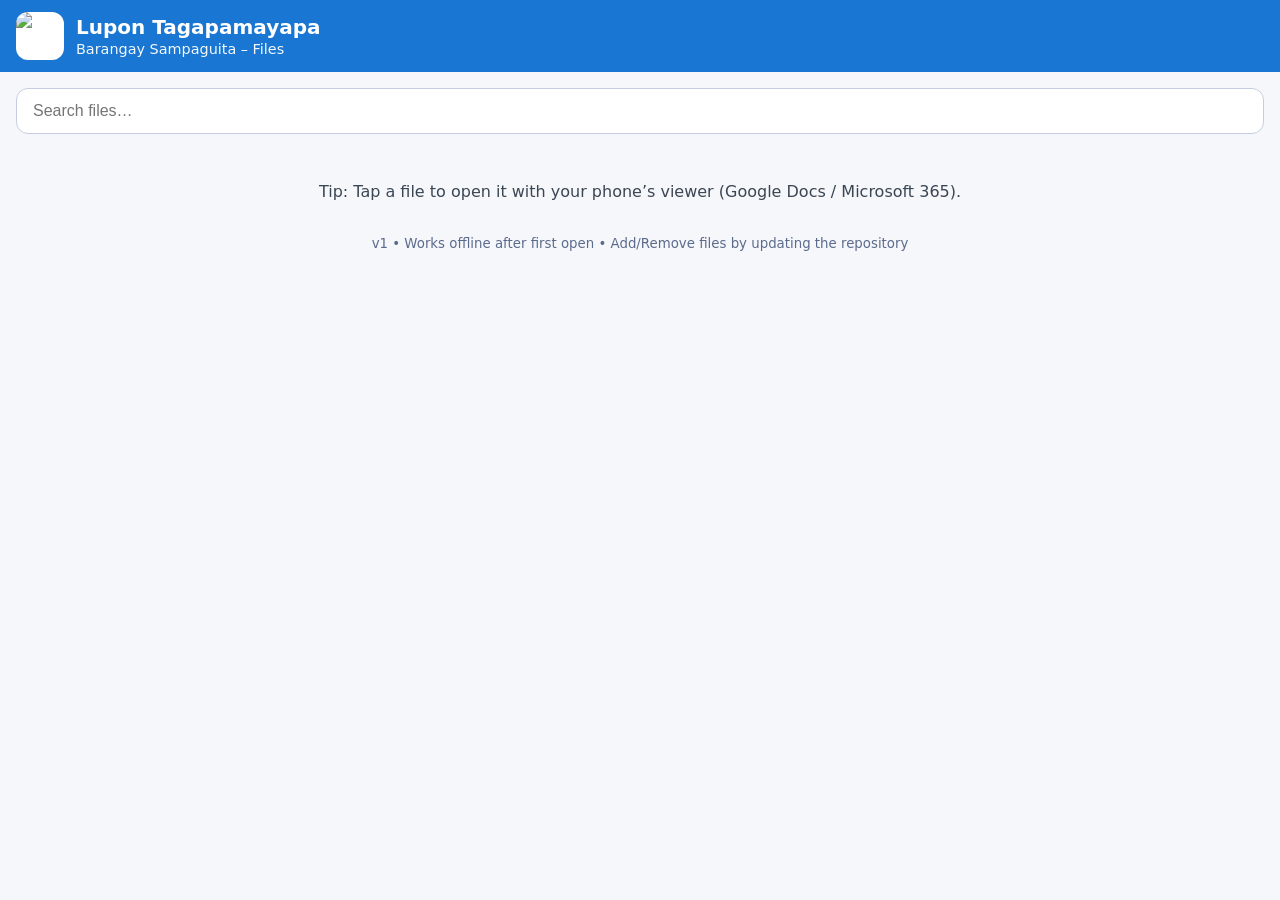
==== index.html @ 439f7897 "Add files via upload" ====
<!doctype html>
<html lang="en">
<head>
  <meta charset="utf-8" />
  <meta name="viewport" content="width=device-width, initial-scale=1" />
  <title>Lupon Tagapamayapa App</title>
  <meta name="theme-color" content="#1976d2">
  <link rel="manifest" href="manifest.webmanifest">
  <link rel="icon" href="img/icon-192.png" sizes="192x192">
  <link rel="apple-touch-icon" href="img/icon-192.png">
  <link rel="stylesheet" href="styles.css">
</head>
<body>
  <header class="topbar">
    <img src="img/icon-192.png" alt="Logo" class="logo">
    <div class="titles">
      <h1>Lupon Tagapamayapa</h1>
      <p>Barangay Sampaguita – Files</p>
    </div>
    <button id="installBtn" class="install-btn" hidden>Install</button>
  </header>

  <main>
    <div class="search-row">
      <input id="search" type="search" placeholder="Search files…" aria-label="Search files">
    </div>
    <ul id="fileList" class="file-list" aria-live="polite"></ul>
    <p class="hint">
      Tip: Tap a file to open it with your phone’s viewer (Google Docs / Microsoft 365).
    </p>
  </main>

  <footer>
    <small>v1 • Works offline after first open • Add/Remove files by updating the repository</small>
  </footer>

  <script src="app.js"></script>
</body>
</html>
---- styles.css ----
*{box-sizing:border-box}html,body{margin:0;padding:0;font-family:system-ui,-apple-system,Segoe UI,Roboto,Helvetica,Arial,sans-serif;background:#f6f7fb;color:#0d1b2a}
.topbar{display:flex;align-items:center;gap:.75rem;padding:.75rem 1rem;background:#1976d2;color:#fff;position:sticky;top:0}
.logo{width:48px;height:48px;border-radius:12px;background:#fff}
.titles h1{margin:.1rem 0;font-size:1.25rem}
.titles p{margin:.1rem 0;opacity:.95;font-size:.9rem}
.install-btn{margin-left:auto;background:#fff;color:#1976d2;border:none;padding:.5rem .75rem;border-radius:.6rem;font-weight:600}
.search-row{padding:1rem}
#search{width:100%;padding:.8rem 1rem;border-radius:12px;border:1px solid #c5cee0;font-size:1rem;background:#fff}
.file-list{list-style:none;margin:0;padding:0 1rem 1rem 1rem;display:grid;gap:.5rem}
.file-item{background:#fff;border:1px solid #e3e8f5;border-radius:14px;padding:.9rem 1rem;display:flex;align-items:center;gap:.75rem}
.file-item .thumb{flex:0 0 40px;height:40px;border-radius:10px;background:#e8f0fe;display:flex;align-items:center;justify-content:center;font-weight:700}
.file-item a{color:#0d47a1;text-decoration:none;font-weight:600}
.file-item small{display:block;color:#4d5b7c}
.hint{opacity:.8;text-align:center;padding:0 1rem}
footer{padding:1rem;text-align:center;color:#5b6b8c}
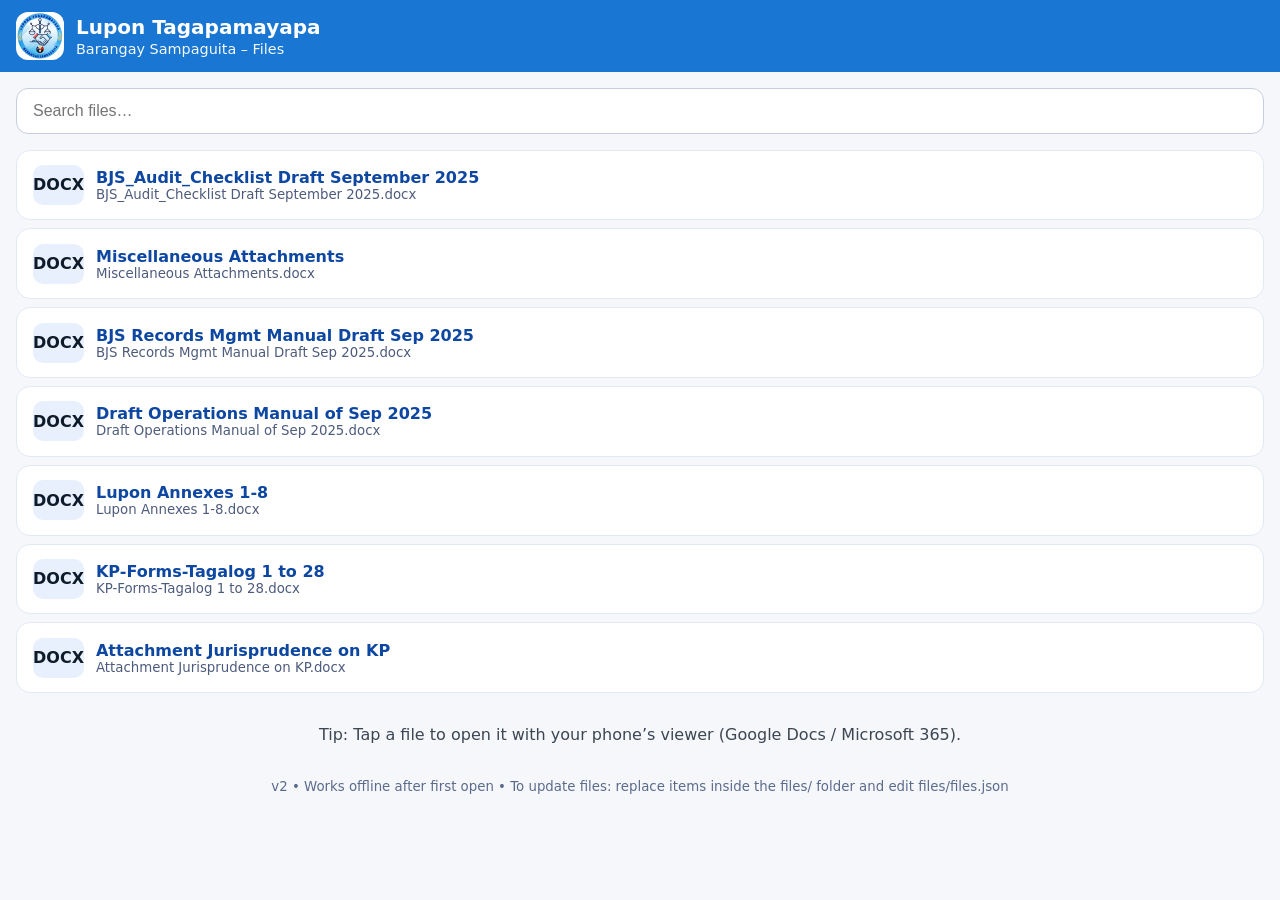
==== commit 76dbbff8: "Add files via upload" ====
--- a/index.html
+++ b/index.html
@@ -3,7 +3,7 @@
 <head>
   <meta charset="utf-8" />
   <meta name="viewport" content="width=device-width, initial-scale=1" />
-  <title>Lupon Tagapamayapa App</title>
+  <title>Lupon Tagapamayapa</title>
   <meta name="theme-color" content="#1976d2">
   <link rel="manifest" href="manifest.webmanifest">
   <link rel="icon" href="img/icon-192.png" sizes="192x192">
@@ -31,7 +31,7 @@
   </main>
 
   <footer>
-    <small>v1 • Works offline after first open • Add/Remove files by updating the repository</small>
+    <small>v2 • Works offline after first open • To update files: replace items inside the files/ folder and edit files/files.json</small>
   </footer>
 
   <script src="app.js"></script>
